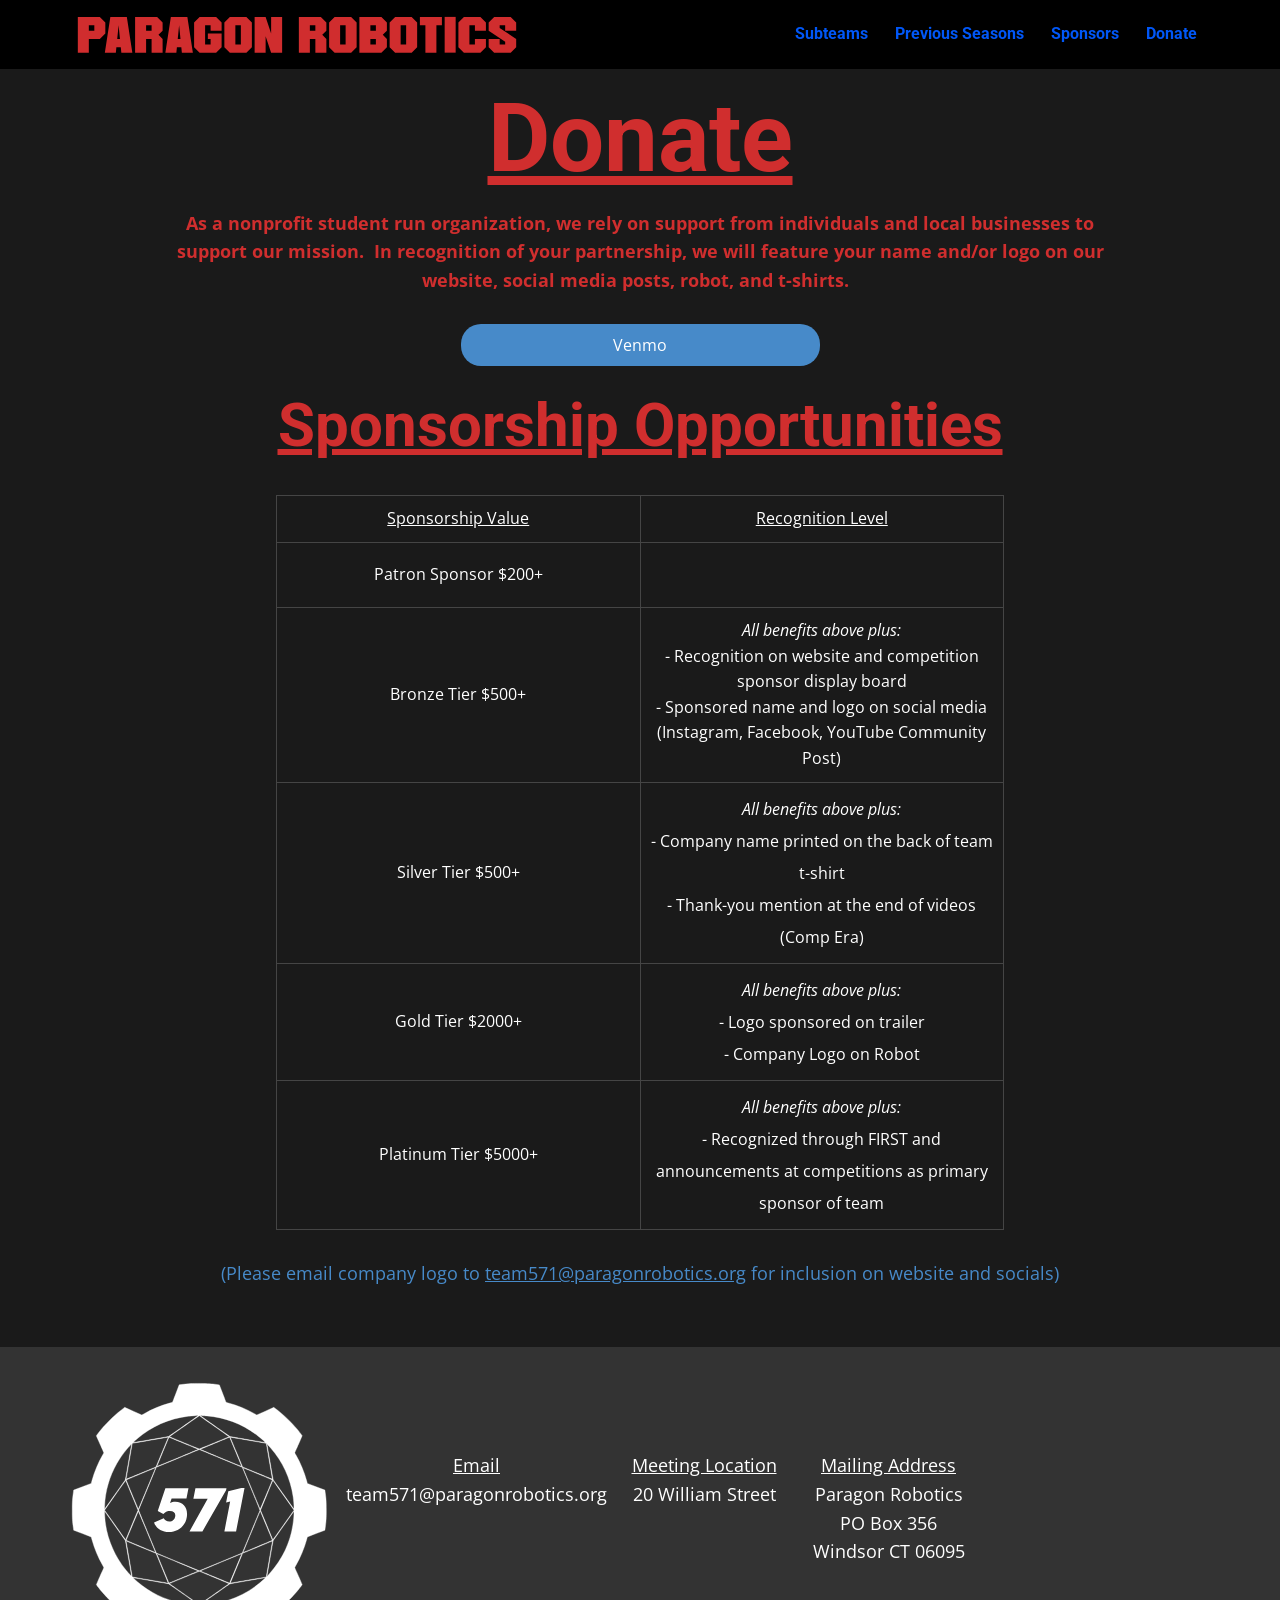
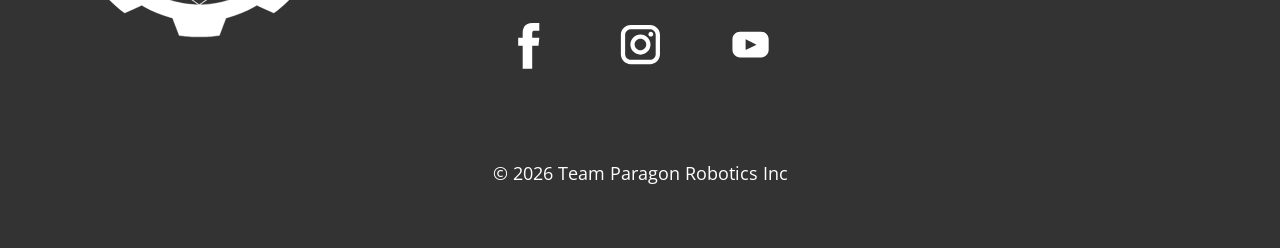
==== Donate.html @ e9be985c "Add Beta Website" ====
<!DOCTYPE html>
<html style="font-size: 16px;" lang="en"><head>
    <meta name="viewport" content="width=device-width, initial-scale=1.0">
    <meta charset="utf-8">
    <meta name="keywords" content="Donate">
    <meta name="description" content="">
    <title>Donate</title>
    <link rel="stylesheet" href="nicepage.css" media="screen">
<link rel="stylesheet" href="Donate.css" media="screen">
    <script class="u-script" type="text/javascript" src="jquery.js" defer=""></script>
    <script class="u-script" type="text/javascript" src="nicepage.js" defer=""></script>
    <meta name="generator" content="Nicepage 8.6.2, nicepage.com">
    <link rel="icon" href="images/favicon.png">
    
    
    
    <link id="u-page-google-font" rel="stylesheet" href="https://fonts.googleapis.com/css2?display=swap&amp;family=Roboto:ital,wght@0,100;0,200;0,300;0,400;0,500;0,600;0,700;0,800;0,900;1,100;1,200;1,300;1,400;1,500;1,600;1,700;1,800;1,900&amp;family=Open+Sans:ital,wght@0,300;0,400;0,500;0,600;0,700;0,800;1,300;1,400;1,500;1,600;1,700;1,800">
    <script type="application/ld+json">{
		"@context": "http://schema.org",
		"@type": "Organization",
		"name": "Paragon Robotics Test Site",
		"sameAs": [
				"https://www.facebook.com/paragonrobotics571/",
				"https://www.instagram.com/teamparagon571",
				"https://www.youtube.com/@FRC571ParagonRobotics"
		]
}</script>
    <meta name="theme-color" content="#478ac9">
    <meta property="og:title" content="Donate">
    <meta property="og:description" content="">
    <meta property="og:type" content="website">
  <meta data-intl-tel-input-cdn-path="intlTelInput/"></head>
  <body data-path-to-root="./" data-include-products="false" class="u-body u-clearfix u-xl-mode" data-lang="en"><header class="u-black u-clearfix u-header u-header" id="header"><div class="u-clearfix u-sheet u-sheet-1">
        <img class="u-expanded-width-sm u-expanded-width-xs u-image u-image-contain u-image-default u-image-1" src="images/websitehometextnologosvg.svg" alt="" data-image-width="1620" data-image-height="141" data-href="./" data-page-id="129201403" title="Home">
        <nav class="u-menu u-menu-one-level u-offcanvas u-menu-1" role="navigation" aria-label="Menu navigation">
          <div class="menu-collapse" style="font-size: 1rem; letter-spacing: 0px; font-weight: 700;">
            <a class="u-button-style u-custom---text-active-color-var u-custom---text-color-var u-custom-left-right-menu-spacing u-custom-padding-bottom u-custom-text-active-color u-custom-text-color u-custom-top-bottom-menu-spacing u-hamburger-link u-nav-link u-text-active-palette-1-base u-text-hover-palette-2-base" href="#" tabindex="-1" aria-label="Open menu" aria-controls="94ed">
              <svg class="u-svg-link" viewBox="0 0 24 24"><use xlink:href="#menu-hamburger"></use></svg>
              <svg class="u-svg-content" version="1.1" id="menu-hamburger" viewBox="0 0 16 16" x="0px" y="0px" xmlns:xlink="http://www.w3.org/1999/xlink" xmlns="http://www.w3.org/2000/svg"><g><rect y="1" width="16" height="2"></rect><rect y="7" width="16" height="2"></rect><rect y="13" width="16" height="2"></rect>
</g></svg>
            </a>
          </div>
          <div class="u-custom-menu u-nav-container">
            <ul role="menubar" class="u-custom-font u-heading-font u-nav u-unstyled u-nav-1"><li role="none" class="u-nav-item"><a role="menuitem" class="u-button-style u-nav-link u-text-active-color-var u-text-color-var u-text-hover-palette-2-base u-nav-link-2" href="Subteams.html">Subteams</a>
</li><li role="none" class="u-nav-item"><a role="menuitem" class="u-button-style u-nav-link u-text-active-color-var u-text-color-var u-text-hover-palette-2-base u-nav-link-2" href="Previous-Seasons.html">Previous Seasons</a>
</li><li role="none" class="u-nav-item"><a role="menuitem" class="u-button-style u-nav-link u-text-active-color-var u-text-color-var u-text-hover-palette-2-base u-nav-link-2" href="Sponsors.html">Sponsors</a>
</li><li role="none" class="u-nav-item"><a role="menuitem" class="u-button-style u-nav-link u-text-active-color-var u-text-color-var u-text-hover-palette-2-base u-nav-link-2" href="Donate.html">Donate</a>
</li></ul>
          </div>
          <div class="u-custom-menu u-nav-container-collapse" id="94ed" role="region" aria-label="Menu panel">
            <div class="u-black u-container-style u-inner-container-layout u-opacity u-opacity-95 u-sidenav">
              <div class="u-inner-container-layout u-sidenav-overflow">
                <div class="u-menu-close" tabindex="-1" aria-label="Close menu"></div>
                <ul class="u-align-center u-nav u-popupmenu-items u-unstyled u-nav-2" role="menubar"><li role="none" class="u-nav-item"><a role="menuitem" class="u-button-style u-nav-link" href="Subteams.html">Subteams</a>
</li><li role="none" class="u-nav-item"><a role="menuitem" class="u-button-style u-nav-link" href="Previous-Seasons.html">Previous Seasons</a>
</li><li role="none" class="u-nav-item"><a role="menuitem" class="u-button-style u-nav-link" href="Sponsors.html">Sponsors</a>
</li><li role="none" class="u-nav-item"><a role="menuitem" class="u-button-style u-nav-link" href="Donate.html">Donate</a>
</li></ul>
              </div>
            </div>
            <div class="u-black u-menu-overlay u-opacity u-opacity-70"></div>
          </div>
        </nav>
      </div></header>
    <section class="u-clearfix u-grey-90 u-section-1" id="block-3">
      <div class="u-clearfix u-sheet u-sheet-1">
        <h1 class="u-align-center u-text u-text-color-var u-text-default u-title u-text-1">Donate</h1>
        <p class="u-align-center u-text u-text-color-var u-text-2"><b>As a nonprofit student run organization, we rely on support from individuals and local businesses to support our mission.&nbsp; In recognition of your partnership, we will feature your name and/or logo on our website, social media posts, robot, and t-shirts.&nbsp;&nbsp;</b>
          <br>
        </p>
        <a href="https://www.venmo.com/u/Team-Paragon" class="u-border-none u-btn u-btn-round u-button-style u-hover-color-var u-palette-1-base u-radius u-btn-1">Venmo</a>
        <h1 class="u-align-center u-text u-text-color-var u-text-default u-title u-text-3">Sponsorship Opportunities </h1>
        <div class="u-table u-table-responsive u-table-1">
          <table class="u-table-entity">
            <colgroup>
              <col width="50%">
              <col width="50%">
            </colgroup>
            <tbody class="u-table-body">
              <tr style="height: 33px;">
                <td class="u-align-center u-border-1 u-border-grey-dark-1 u-table-cell"><u>Sponsorship Value</u>
                </td>
                <td class="u-align-center u-border-1 u-border-grey-dark-1 u-table-cell"><u>Recognition Level</u>
                </td>
              </tr>
              <tr style="height: 65px;">
                <td class="u-align-center u-border-1 u-border-grey-dark-1 u-table-cell"> Patron Sponsor $200+</td>
                <td class="u-align-center u-border-1 u-border-grey-dark-1 u-table-cell"></td>
              </tr>
              <tr style="height: 64px;">
                <td class="u-align-center u-border-1 u-border-grey-dark-1 u-table-cell">Bronze Tier​ $500+</td>
                <td class="u-align-center u-border-1 u-border-grey-dark-1 u-table-cell"><span style="font-style: italic;"> All benefits&nbsp;above​ plus: </span>
                  <br>- Recognition on website and&nbsp;competition sponsor display board<br>- ​​Sponsored name and logo on social media<br>(Instagram, Facebook, YouTube Community Post) <br>
                </td>
              </tr>
              <tr style="height: 65px;">
                <td class="u-align-center u-border-1 u-border-grey-dark-1 u-table-cell">Silver Tier​ $500+</td>
                <td class="u-align-center u-border-1 u-border-grey-dark-1 u-table-cell u-table-cell-8"> All benefits&nbsp;above​ plus:<br><span style="font-style: normal;">- Company name printed on the back of team t-shirt</span>
                  <br><span style="font-style: normal;">-&nbsp;Thank-you mention at the end of videos (Comp Era)</span><span style="font-style: normal;"><span style="font-style: italic;"><span style="font-style: normal;"></span></span></span>
                  <br>
                </td>
              </tr>
              <tr style="height: 65px;">
                <td class="u-align-center u-border-1 u-border-grey-dark-1 u-table-cell"> Gold Tier $2000+</td>
                <td class="u-align-center u-border-1 u-border-grey-dark-1 u-table-cell u-table-cell-10"> All benefits&nbsp;above​ plus:<br><span style="font-style: normal;"> - Logo sponsored on trailer</span>
                  <br><span style="font-style: normal;">- Company Logo on Robot</span>
                </td>
              </tr>
              <tr style="height: 65px;">
                <td class="u-align-center u-border-1 u-border-grey-dark-1 u-table-cell"> Platinum Tier $5000+</td>
                <td class="u-align-center u-border-1 u-border-grey-dark-1 u-table-cell u-table-cell-12"> All benefits&nbsp;above​ plus:<br><span style="font-style: normal;">- Recognized through FIRST and announcements at competitions as primary sponsor of team</span>
                </td>
              </tr>
            </tbody>
          </table>
        </div>
        <p class="u-align-center u-text u-text-4">
          <a class="u-active-none u-border-none u-btn u-button-link u-button-style u-hover-none u-none u-text-palette-1-base u-btn-2" href="mailto:eam571@paragonrobotics.org">(Please email company logo to <span style="text-decoration: underline !important;">team571@paragonrobotics.org</span> for inclusion on website and socials)
          </a>
        </p>
      </div>
    </section>
    
    
    
    <footer class="u-align-center u-clearfix u-container-align-center u-footer u-grey-80 u-footer" id="footer"><div class="u-clearfix u-sheet u-sheet-1">
        <img class="u-image u-image-contain u-image-default u-image-1" src="images/Circle-Logo-2027-V2-White-SVG1.svg" alt="" data-image-width="760" data-image-height="747">
        <p class="u-align-center u-text u-text-1"><u>Email</u>
          <br>team571@paragonrobotics.org
        </p>
        <p class="u-align-center u-text u-text-2"><span style="text-decoration: underline !important;">Mailing Address</span>
          <br>Paragon Robotics<br>PO Box 356<br>Windsor CT 06095<br>
        </p>
        <p class="u-align-center u-text u-text-3"><span style="text-decoration: underline !important;">Meeting Location</span>
          <br>20 William Street 
        </p>
        <div class="u-social-icons u-social-icons-1">
          <a class="u-social-url" title="facebook" target="_blank" href="https://www.facebook.com/paragonrobotics571/"><span class="u-icon u-social-facebook u-social-icon u-text-grey-80 u-icon-1"><svg class="u-svg-link" preserveAspectRatio="xMidYMin slice" viewBox="0 0 112 112" style=""><use xlink:href="#svg-6a39"></use></svg><svg class="u-svg-content" viewBox="0 0 112 112" x="0" y="0" id="svg-6a39"><circle fill="currentColor" cx="56.1" cy="56.1" r="55"></circle><path fill="#FFFFFF" d="M73.5,31.6h-9.1c-1.4,0-3.6,0.8-3.6,3.9v8.5h12.6L72,58.3H60.8v40.8H43.9V58.3h-8V43.9h8v-9.2
c0-6.7,3.1-17,17-17h12.5v13.9H73.5z"></path></svg></span>
          </a>
          <a class="u-social-url" title="instagram" target="_blank" href="https://www.instagram.com/teamparagon571"><span class="u-icon u-social-icon u-social-instagram u-text-grey-80 u-icon-2"><svg class="u-svg-link" preserveAspectRatio="xMidYMin slice" viewBox="0 0 112 112" style=""><use xlink:href="#svg-199a"></use></svg><svg class="u-svg-content" viewBox="0 0 112 112" x="0" y="0" id="svg-199a"><circle fill="currentColor" cx="56.1" cy="56.1" r="55"></circle><path fill="#FFFFFF" d="M55.9,38.2c-9.9,0-17.9,8-17.9,17.9C38,66,46,74,55.9,74c9.9,0,17.9-8,17.9-17.9C73.8,46.2,65.8,38.2,55.9,38.2
z M55.9,66.4c-5.7,0-10.3-4.6-10.3-10.3c-0.1-5.7,4.6-10.3,10.3-10.3c5.7,0,10.3,4.6,10.3,10.3C66.2,61.8,61.6,66.4,55.9,66.4z"></path><path fill="#FFFFFF" d="M74.3,33.5c-2.3,0-4.2,1.9-4.2,4.2s1.9,4.2,4.2,4.2s4.2-1.9,4.2-4.2S76.6,33.5,74.3,33.5z"></path><path fill="#FFFFFF" d="M73.1,21.3H38.6c-9.7,0-17.5,7.9-17.5,17.5v34.5c0,9.7,7.9,17.6,17.5,17.6h34.5c9.7,0,17.5-7.9,17.5-17.5V38.8
C90.6,29.1,82.7,21.3,73.1,21.3z M83,73.3c0,5.5-4.5,9.9-9.9,9.9H38.6c-5.5,0-9.9-4.5-9.9-9.9V38.8c0-5.5,4.5-9.9,9.9-9.9h34.5
c5.5,0,9.9,4.5,9.9,9.9V73.3z"></path></svg></span>
          </a>
          <a class="u-social-url" target="_blank" data-type="YouTube" title="YouTube" href="https://www.youtube.com/@FRC571ParagonRobotics"><span class="u-icon u-social-icon u-social-youtube u-text-grey-80 u-icon-3"><svg class="u-svg-link" preserveAspectRatio="xMidYMin slice" viewBox="0 0 112 112" style=""><use xlink:href="#svg-5f70"></use></svg><svg class="u-svg-content" viewBox="0 0 112 112" x="0" y="0" id="svg-5f70"><circle fill="currentColor" cx="56.1" cy="56.1" r="55"></circle><path fill="#FFFFFF" d="M74.9,33.3H37.3c-7.4,0-13.4,6-13.4,13.4v18.8c0,7.4,6,13.4,13.4,13.4h37.6c7.4,0,13.4-6,13.4-13.4V46.7 C88.3,39.3,82.3,33.3,74.9,33.3L74.9,33.3z M65.9,57l-17.6,8.4c-0.5,0.2-1-0.1-1-0.6V47.5c0-0.5,0.6-0.9,1-0.6l17.6,8.9 C66.4,56,66.4,56.8,65.9,57L65.9,57z"></path></svg></span>
          </a>
        </div>
        <p class="u-align-center u-text u-text-default u-text-4"> © 2026 Team Paragon Robotics Inc</p>
      </div></footer>
    <section class="u-backlink u-clearfix u-grey-80"></section>
  
</body></html>
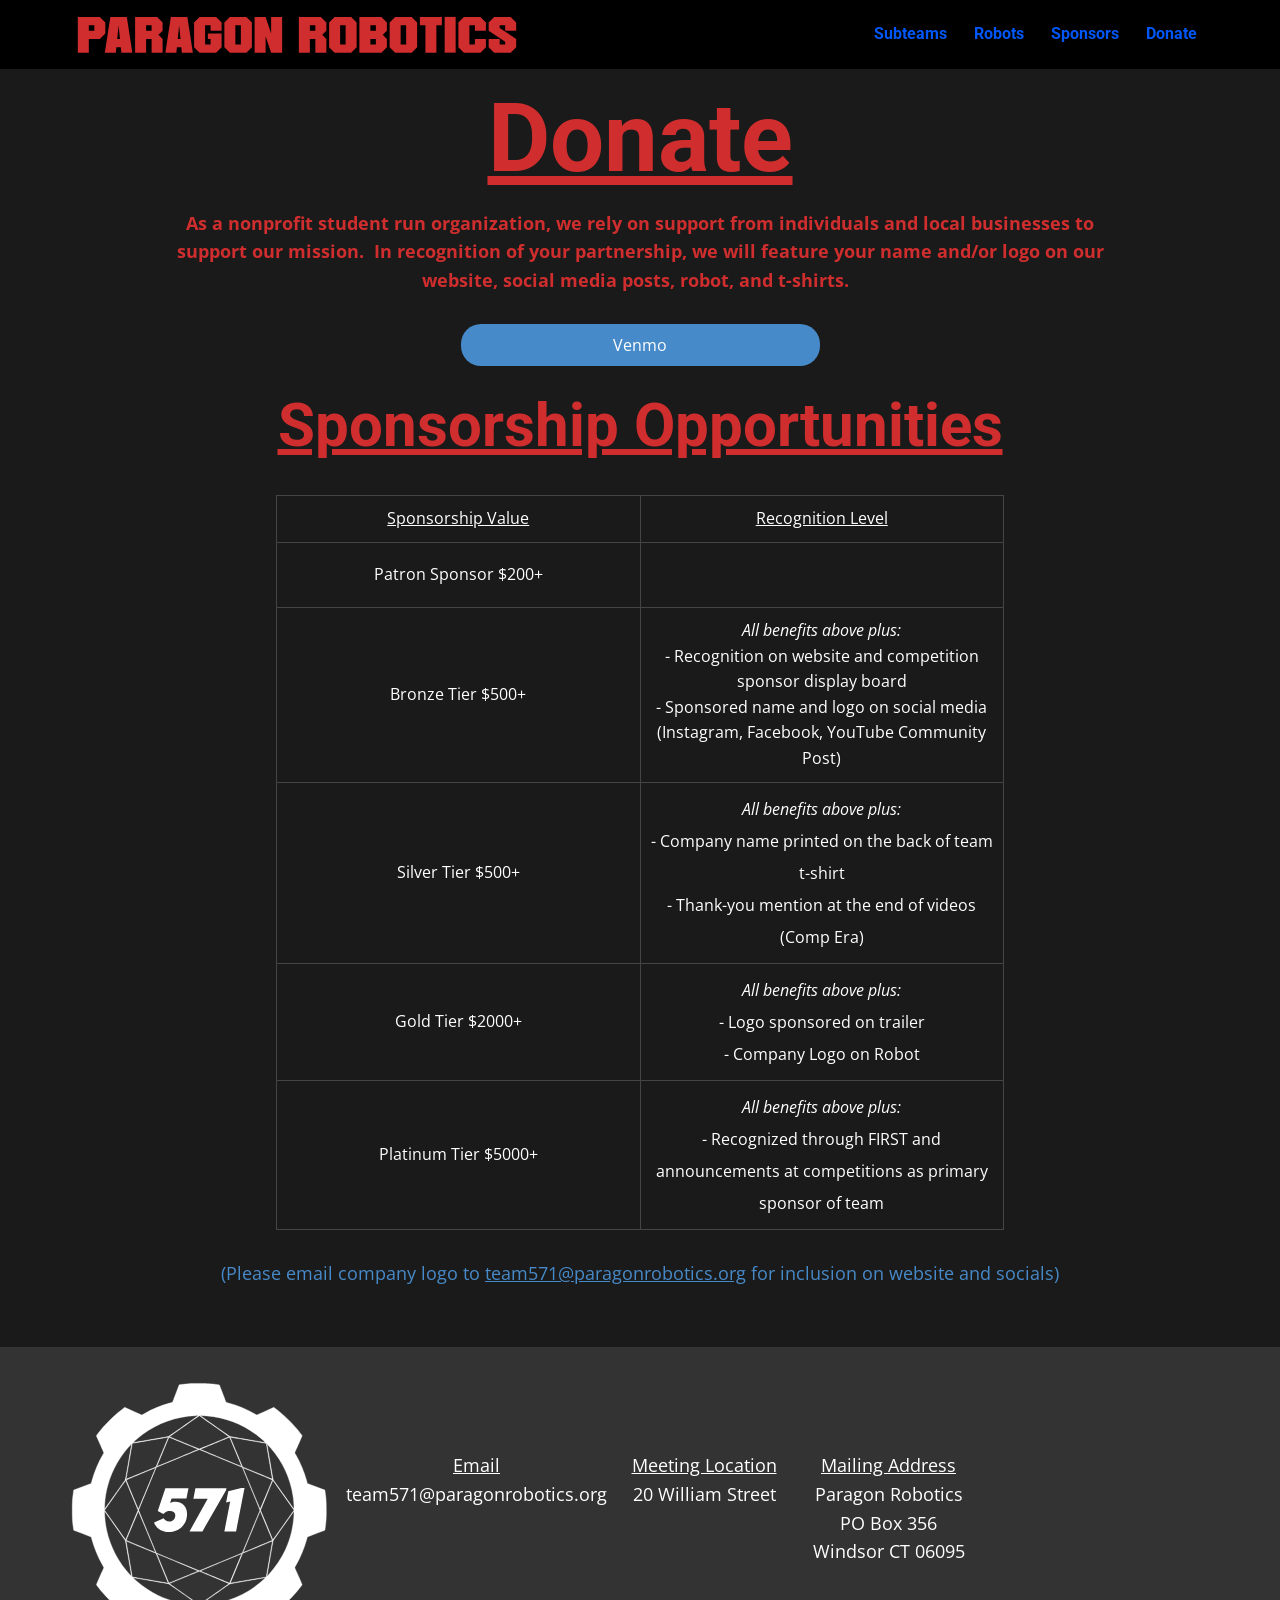
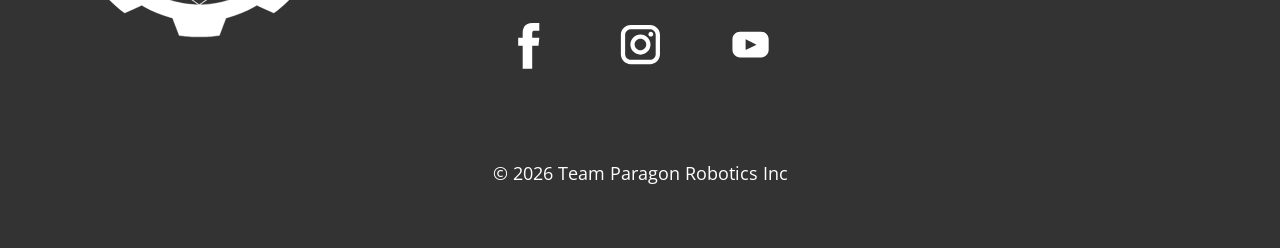
==== commit f312bbab: "Beta V2" ====
--- a/Donate.html
+++ b/Donate.html
@@ -9,7 +9,7 @@
 <link rel="stylesheet" href="Donate.css" media="screen">
     <script class="u-script" type="text/javascript" src="jquery.js" defer=""></script>
     <script class="u-script" type="text/javascript" src="nicepage.js" defer=""></script>
-    <meta name="generator" content="Nicepage 8.6.2, nicepage.com">
+    <meta name="generator" content="Nicepage 8.6.15, nicepage.com">
     <link rel="icon" href="images/favicon.png">
     
     
@@ -42,7 +42,7 @@
           </div>
           <div class="u-custom-menu u-nav-container">
             <ul role="menubar" class="u-custom-font u-heading-font u-nav u-unstyled u-nav-1"><li role="none" class="u-nav-item"><a role="menuitem" class="u-button-style u-nav-link u-text-active-color-var u-text-color-var u-text-hover-palette-2-base u-nav-link-2" href="Subteams.html">Subteams</a>
-</li><li role="none" class="u-nav-item"><a role="menuitem" class="u-button-style u-nav-link u-text-active-color-var u-text-color-var u-text-hover-palette-2-base u-nav-link-2" href="Previous-Seasons.html">Previous Seasons</a>
+</li><li role="none" class="u-nav-item"><a role="menuitem" class="u-button-style u-nav-link u-text-active-color-var u-text-color-var u-text-hover-palette-2-base u-nav-link-2" href="Robots.html">Robots</a>
 </li><li role="none" class="u-nav-item"><a role="menuitem" class="u-button-style u-nav-link u-text-active-color-var u-text-color-var u-text-hover-palette-2-base u-nav-link-2" href="Sponsors.html">Sponsors</a>
 </li><li role="none" class="u-nav-item"><a role="menuitem" class="u-button-style u-nav-link u-text-active-color-var u-text-color-var u-text-hover-palette-2-base u-nav-link-2" href="Donate.html">Donate</a>
 </li></ul>
@@ -52,7 +52,7 @@
               <div class="u-inner-container-layout u-sidenav-overflow">
                 <div class="u-menu-close" tabindex="-1" aria-label="Close menu"></div>
                 <ul class="u-align-center u-nav u-popupmenu-items u-unstyled u-nav-2" role="menubar"><li role="none" class="u-nav-item"><a role="menuitem" class="u-button-style u-nav-link" href="Subteams.html">Subteams</a>
-</li><li role="none" class="u-nav-item"><a role="menuitem" class="u-button-style u-nav-link" href="Previous-Seasons.html">Previous Seasons</a>
+</li><li role="none" class="u-nav-item"><a role="menuitem" class="u-button-style u-nav-link" href="Robots.html">Robots</a>
 </li><li role="none" class="u-nav-item"><a role="menuitem" class="u-button-style u-nav-link" href="Sponsors.html">Sponsors</a>
 </li><li role="none" class="u-nav-item"><a role="menuitem" class="u-button-style u-nav-link" href="Donate.html">Donate</a>
 </li></ul>
--- a/nicepage.css
+++ b/nicepage.css
@@ -45359,7 +45359,7 @@
         .u-table-alt-custom-color-4 tr:nth-child(even)
         {
             color: #ffffff;
-            background-color: #478ac9;
+            background-color: #0b0b0b;
 
         }
 
@@ -45369,7 +45369,7 @@
         .u-button-style.u-custom-color-4[class*="u-border-"]
         {
             color: #ffffff !important;
-            background-color: #478ac9 !important;
+            background-color: #0b0b0b !important;
         }
 
         .u-button-style.u-custom-color-4:hover,
@@ -45386,7 +45386,7 @@
         li.active > .u-button-style.u-button-style.u-custom-color-4[class*="u-border-"]
         {
             color: #ffffff !important;
-            background-color: #387cbd !important;
+            background-color: #0a0a0a !important;
         }
 
         /* hover */
@@ -45408,7 +45408,7 @@
         a.u-button-style.u-hover-custom-color-4[class*="u-border-"]:focus
         {
             color: #ffffff !important;
-            background-color: #478ac9 !important;
+            background-color: #0b0b0b !important;
         }
 
         /* active */
@@ -45425,12 +45425,12 @@
         input.u-field-input.u-field-input.u-active-custom-color-4:checked
         {
             color: #ffffff !important;
-            background-color: #478ac9 !important;
+            background-color: #0b0b0b !important;
         }
 
         a.u-link.u-hover-custom-color-4:hover,
         a.u-link.u-hover-custom-color-4.hover {
-            color: #478ac9 !important;
+            color: #0b0b0b !important;
         }
 
         
@@ -45714,14 +45714,14 @@
         .u-border-custom-color-4.u-field-input.u-field-input,
         .u-separator-custom-color-4:after
         {
-            border-color: #478ac9;
-            stroke: #478ac9;
+            border-color: #0b0b0b;
+            stroke: #0b0b0b;
         }
 
         .u-button-style.u-border-custom-color-4
         {
-            border-color: #478ac9 !important;
-            color: #478ac9 !important;
+            border-color: #0b0b0b !important;
+            color: #0b0b0b !important;
             background-color: transparent !important;
         }
 
@@ -45730,7 +45730,7 @@
         .u-button-style.u-border-custom-color-4:focus
         {
             border-color: transparent !important;
-            color: #387cbd !important;
+            color: #0a0a0a !important;
             background-color: transparent !important;
         }
 
@@ -45743,8 +45743,8 @@
         a.u-button-style.hover > .u-border-hover-custom-color-4,
         a.u-button-style.u-border-hover-custom-color-4:focus
         {
-            color: #478ac9 !important;
-            border-color: #478ac9 !important;
+            color: #0b0b0b !important;
+            border-color: #0b0b0b !important;
         }
 
 
@@ -45755,19 +45755,19 @@
         li.active > a.u-button-style.u-button-style.u-border-active-custom-color-4,
         input.u-field-input.u-field-input.u-border-active-custom-color-4:checked
         {
-            color: #478ac9 !important;
-            border-color: #478ac9 !important;
+            color: #0b0b0b !important;
+            border-color: #0b0b0b !important;
         }
 
         .u-link.u-border-custom-color-4[class*="u-border-"]
         {
-            border-color: #478ac9 !important;
+            border-color: #0b0b0b !important;
         }
 
         .u-link.u-border-custom-color-4[class*="u-border-"]:hover,
         .u-link.u-border-custom-color-4[class*="u-border-"].hover
         {
-            border-color: #387cbd !important;
+            border-color: #0a0a0a !important;
         }
         
         
@@ -46145,7 +46145,7 @@
         a.u-button-style.u-text-custom-color-4,
         a.u-button-style.u-text-custom-color-4[class*="u-border-"]
         {
-            color: #478ac9 !important;
+            color: #0b0b0b !important;
             
             
             
@@ -46162,7 +46162,7 @@
         a.u-button-style.u-button-style.u-text-custom-color-4.active,
         a.u-button-style.u-button-style.u-text-custom-color-4[class*="u-border-"].active
         {
-            color: #387cbd !important;
+            color: #0a0a0a !important;
         }
 
         /* hover */
@@ -46188,7 +46188,7 @@
         .u-popupmenu-items.u-text-hover-custom-color-4 .u-nav-link:hover,
         .u-calendar-time-list .u-calendar-time-slot.u-text-hover-custom-color-4:hover
         {
-            color: #478ac9 !important;
+            color: #0b0b0b !important;
         }
 
         /* active */
@@ -46202,11 +46202,11 @@
         .u-popupmenu-items.u-popupmenu-items.u-text-active-custom-color-4 .u-nav-link.active,
         .u-calendar-time-list .u-calendar-time-slot.u-text-active-custom-color-4.u-active
         {
-            color: #478ac9 !important;
+            color: #0b0b0b !important;
         }
 
         .u-text-custom-color-4 .u-svg-link {
-            fill: #478ac9;
+            fill: #0b0b0b;
         }
 
         .u-text-hover-custom-color-4:hover .u-svg-link,
@@ -46215,26 +46215,26 @@
         .u-button-style:hover > .u-text-hover-custom-color-4 .u-svg-link,
         .u-button-style.hover > .u-text-hover-custom-color-4 .u-svg-link
         {
-            fill: #478ac9;
+            fill: #0b0b0b;
         }
 
         .u-text-active-custom-color-4:active .u-svg-link.u-svg-link,
         .u-button-style.u-button-style:active > .u-text-active-custom-color-4 .u-svg-link,
         .u-button-style.u-button-style.active > .u-text-active-custom-color-4 .u-svg-link
         {
-            fill: #478ac9;
+            fill: #0b0b0b;
         }
 
         .u-link.u-text-custom-color-4:hover,
         .u-link.u-text-custom-color-4.hover
         {
-            color: #387cbd !important;
+            color: #0a0a0a !important;
         }
 
         a.u-link.u-text-hover-custom-color-4:hover,
         a.u-link.u-text-hover-custom-color-4.hover
         {
-            color: #478ac9 !important;
+            color: #0b0b0b !important;
         }
         
         
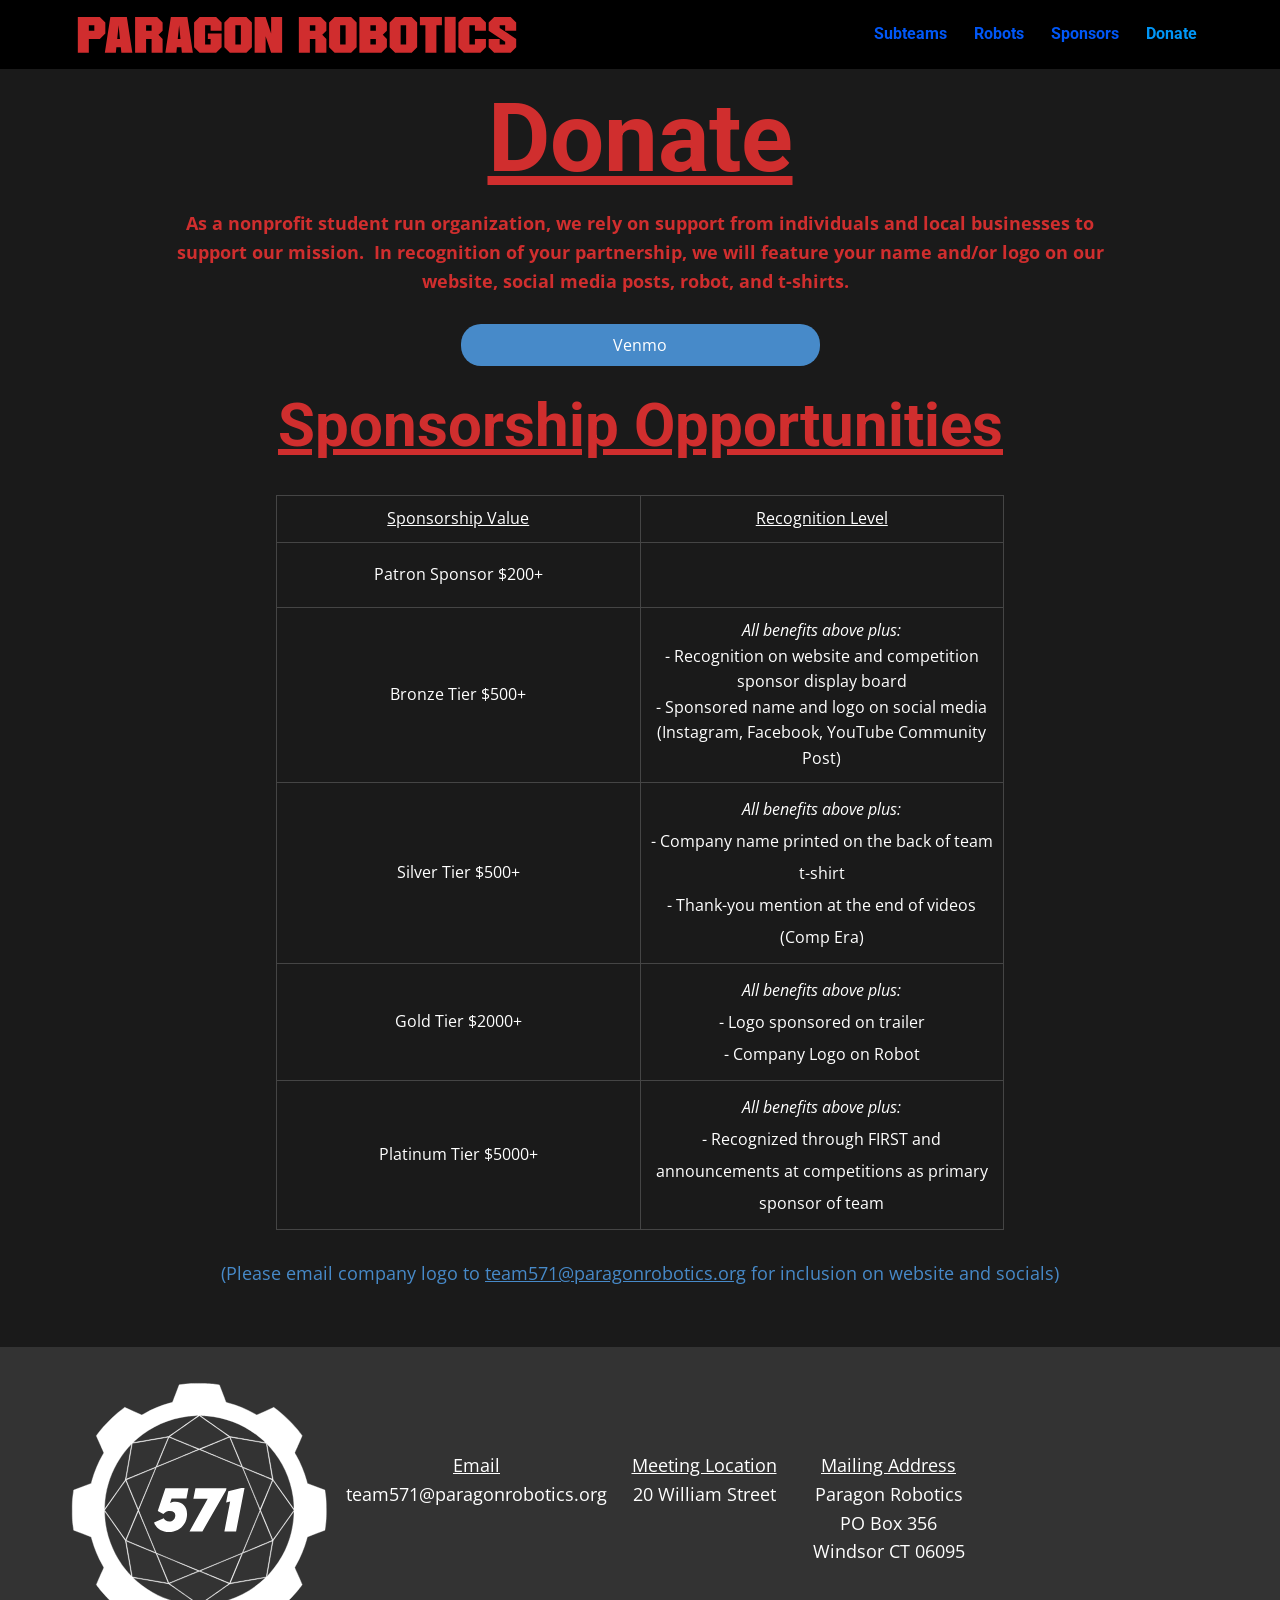
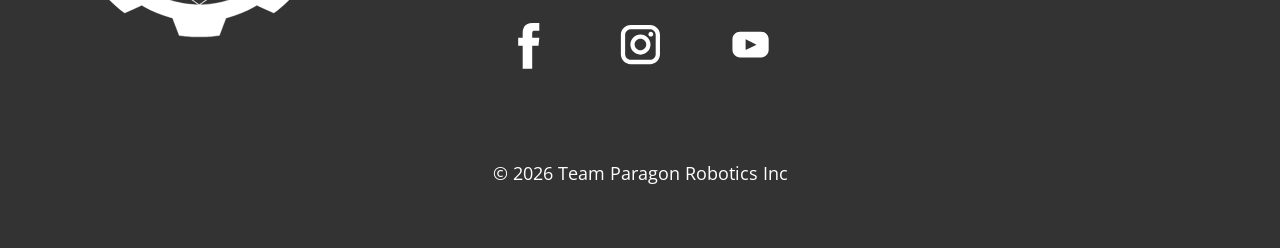
==== commit 91d300e0: "Beta V4 Added more robots to robot page" ====
--- a/Donate.html
+++ b/Donate.html
@@ -9,7 +9,7 @@
 <link rel="stylesheet" href="Donate.css" media="screen">
     <script class="u-script" type="text/javascript" src="jquery.js" defer=""></script>
     <script class="u-script" type="text/javascript" src="nicepage.js" defer=""></script>
-    <meta name="generator" content="Nicepage 8.6.15, nicepage.com">
+    <meta name="generator" content="Nicepage 8.6.23, nicepage.com">
     <link rel="icon" href="images/favicon.png">
     
     
@@ -65,11 +65,11 @@
     <section class="u-clearfix u-grey-90 u-section-1" id="block-3">
       <div class="u-clearfix u-sheet u-sheet-1">
         <h1 class="u-align-center u-text u-text-color-var u-text-default u-title u-text-1">Donate</h1>
-        <p class="u-align-center u-text u-text-color-var u-text-2"><b>As a nonprofit student run organization, we rely on support from individuals and local businesses to support our mission.&nbsp; In recognition of your partnership, we will feature your name and/or logo on our website, social media posts, robot, and t-shirts.&nbsp;&nbsp;</b>
+        <p class="u-align-center u-text u-text-color-var u-text-2" data-animation-name="customAnimationIn" data-animation-duration="1000" data-animation-delay="0"><b>As a nonprofit student run organization, we rely on support from individuals and local businesses to support our mission.&nbsp; In recognition of your partnership, we will feature your name and/or logo on our website, social media posts, robot, and t-shirts.&nbsp;&nbsp;</b>
           <br>
         </p>
         <a href="https://www.venmo.com/u/Team-Paragon" class="u-border-none u-btn u-btn-round u-button-style u-hover-color-var u-palette-1-base u-radius u-btn-1">Venmo</a>
-        <h1 class="u-align-center u-text u-text-color-var u-text-default u-title u-text-3">Sponsorship Opportunities </h1>
+        <h1 class="u-align-center u-text u-text-color-var u-text-default u-title u-text-3" data-animation-name="customAnimationIn" data-animation-duration="1000" data-animation-delay="0">Sponsorship Opportunities </h1>
         <div class="u-table u-table-responsive u-table-1">
           <table class="u-table-entity">
             <colgroup>
--- a/Donate.css
+++ b/Donate.css
@@ -11,6 +11,11 @@
 
 .u-section-1 .u-text-2 {
   --text-color-var: #d02e2e;
+  --animation-custom_in-translate_x: 0px;
+  --animation-custom_in-translate_y: 0px;
+  --animation-custom_in-opacity: 0;
+  --animation-custom_in-rotate: 0deg;
+  --animation-custom_in-scale: 1;
   margin: 17px 81px 0;
 }
 
@@ -28,6 +33,11 @@
   --text-color-var: #d02e2e;
   font-size: 3.75rem;
   text-decoration: underline !important;
+  --animation-custom_in-translate_x: 0px;
+  --animation-custom_in-translate_y: 0px;
+  --animation-custom_in-opacity: 0;
+  --animation-custom_in-rotate: 0deg;
+  --animation-custom_in-scale: 1;
   margin: 27px auto 0;
 }
 
